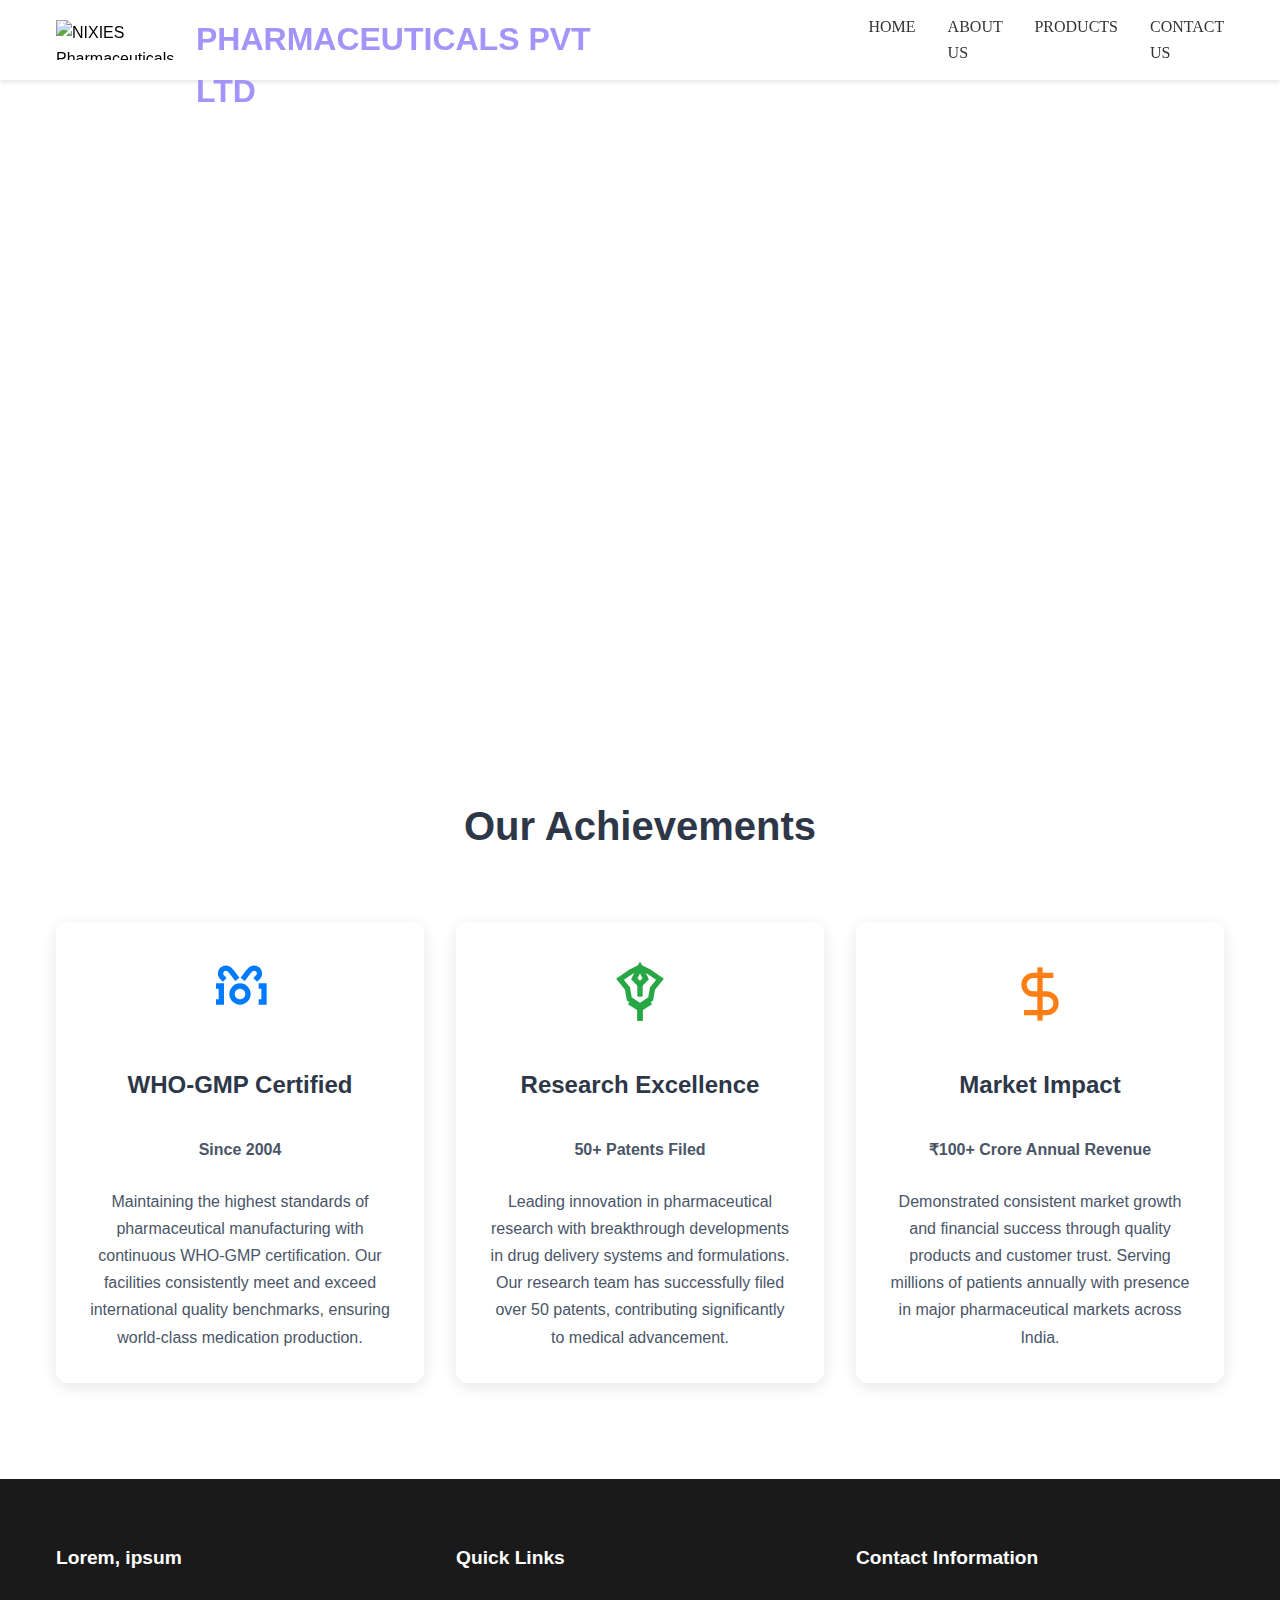
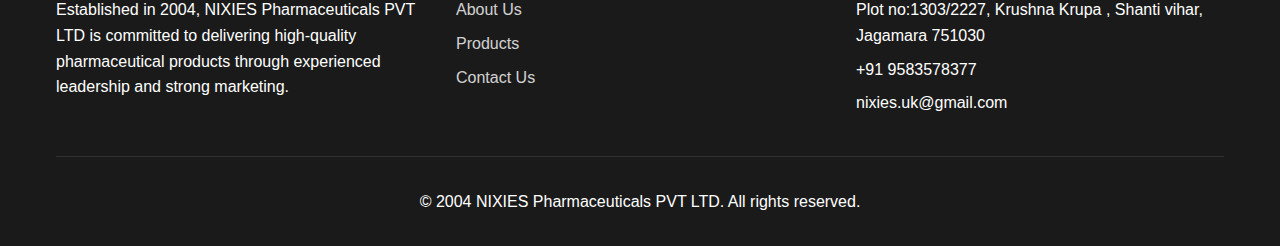
==== index.html @ 04ed1596 "Solve Image Problem" ====
<!DOCTYPE html>
<html lang="en">
<head>
    <meta charset="UTF-8">
    <meta name="viewport" content="width=device-width, initial-scale=1.0">
    <title>NIXIES PHARMACEUTICALS PVT LTD</title>
    <link rel="stylesheet" href="styles.css">
</head>
<body>
    <header class="header">
        <div class="container">
            <nav class="nav">
                <img src="./images/logo.jpg" alt="NIXIES Pharmaceuticals" class="logo">
                <h1 style="color: #A294F9; margin-right: 250px ;">NIXIES PHARMACEUTICALS PVT LTD</h1>
                <button class="menu-toggle" aria-label="Toggle menu">
                    <svg width="24" height="24" viewBox="0 0 24 24" fill="none" stroke="currentColor" stroke-width="2">
                        <line x1="3" y1="12" x2="21" y2="12"></line>
                        <line x1="3" y1="6" x2="21" y2="6"></line>
                        <line x1="3" y1="18" x2="21" y2="18"></line>
                    </svg>
                </button>
                <ul class="nav-links">
                    <li><a href="index.html">HOME</a></li>
                    <li><a href="about.html">ABOUT US</a></li>
                    <li><a href="product.html">PRODUCTS</a></li>
                    <li><a href="contact.html">CONTACT US</a></li>
                </ul>
            </nav>
        </div>
    </header>

    <main>
        <section class="hero">
            <div class="container hero-content">
                <div class="hero-text">
                    <!-- Hero content remains unchanged -->
                </div>
            </div>
        </section>

        <section class="divisions">
            <div class="container">
                <h2 class="section-title">Our Achievements</h2>
                <div class="cards">
                    <div class="card">
                        <div class="card-icon-wrapper">
                            <svg class="card-icon" viewBox="0 0 24 24" fill="none" stroke="#007bff" stroke-width="2">
                                <path d="M12 15a3 3 0 1 0 0-6 3 3 0 0 0 0 6Z"/>
                                <path d="M19 9h2v6h-2"/>
                                <path d="M3 9h2v6H3"/>
                                <path d="M17.7 6.7c.4-.4.8-.8 1.2-1.2a2 2 0 0 0-2.8-2.8C15 3.8 14 5.2 13 6.5"/>
                                <path d="M6.3 6.7c-.4-.4-.8-.8-1.2-1.2a2 2 0 0 1 2.8-2.8C9 3.8 10 5.2 11 6.5"/>
                            </svg>
                        </div>
                        <h3>WHO-GMP Certified</h3>
                        <p class="achievement-stat">Since 2004</p>
                        <p>Maintaining the highest standards of pharmaceutical manufacturing with continuous WHO-GMP certification. Our facilities consistently meet and exceed international quality benchmarks, ensuring world-class medication production.</p>
                    </div>
                    <div class="card">
                        <div class="card-icon-wrapper">
                            <svg class="card-icon" viewBox="0 0 24 24" fill="none" stroke="#28a745" stroke-width="2">
                                <path d="M8.56 3.69 12 2l3.44 1.69L19.5 6.5l-2.81 3.44L16 13.88l-4 2.62-4-2.62-.69-3.94L4.5 6.5l4.06-2.81Z"/>
                                <path d="m12 2-2.12 4.31L12 8.5l2.12-2.19L12 2Z"/>
                                <path d="M12 8.5V13"/>
                                <path d="m8 15 4 2.5V22"/>
                                <path d="m16 15-4 2.5V22"/>
                            </svg>
                        </div>
                        <h3>Research Excellence</h3>
                        <p class="achievement-stat">50+ Patents Filed</p>
                        <p>Leading innovation in pharmaceutical research with breakthrough developments in drug delivery systems and formulations. Our research team has successfully filed over 50 patents, contributing significantly to medical advancement.</p>
                    </div>
                    <div class="card">
                        <div class="card-icon-wrapper">
                            <svg class="card-icon" viewBox="0 0 24 24" fill="none" stroke="#fd7e14" stroke-width="2">
                                <path d="M12 2v20"/>
                                <path d="M17 5H9.5a3.5 3.5 0 0 0 0 7h5a3.5 3.5 0 0 1 0 7H6"/>
                            </svg>
                        </div>
                        <h3>Market Impact</h3>
                        <p class="achievement-stat">₹100+ Crore Annual Revenue</p>
                        <p>Demonstrated consistent market growth and financial success through quality products and customer trust. Serving millions of patients annually with presence in major pharmaceutical markets across India.</p>
                    </div>
                </div>
            </div>
        </section>
    </main>
    <footer class="footer">
        <div class="container">
            <div class="footer-grid">
                <div class="footer-section">
                    <h3>Lorem, ipsum </h3>
                    <p>Established in 2004, NIXIES Pharmaceuticals PVT LTD is committed to delivering high-quality pharmaceutical products through experienced leadership and strong marketing.</p>
                </div>
                <div class="footer-section">
                    <h3>Quick Links</h3>
                    <ul class="footer-links">
                        <li><a href="about.html">About Us</a></li>
                        <li><a href="product.html">Products</a></li>
                        <li><a href="contact.html">Contact Us</a></li>
                    </ul>
                </div>
                <div class="footer-section">
                    <h3>Contact Information</h3>
                    <ul class="footer-links">
                        <li>Plot no:1303/2227,
                            Krushna Krupa , Shanti vihar, Jagamara 751030
                        </li>
                        <li>+91 9583578377</li>
                        <li>nixies.uk@gmail.com</li>
                    </ul>
                </div>
            </div>
            <div class="footer-bottom">
                <p>&copy; 2004 NIXIES Pharmaceuticals PVT LTD. All rights reserved.</p>
            </div>
        </div>
    </footer>

    <script src="script.js"></script>
</body>
</html>
---- styles.css ----
/* Reset and base styles */
* {
    margin: 0;
    padding: 0;
    box-sizing: border-box;
}

body {
    font-family: -apple-system, BlinkMacSystemFont, "Segoe UI", Roboto, "Helvetica Neue", Arial, sans-serif;
    line-height: 1.6;
}

/* Header styles */
.header {
    position: sticky;
    top: 0;
    background: white;
    box-shadow: 0 2px 4px rgba(0,0,0,0.1);
    z-index: 1000;
}

.container {
    max-width: 1200px;
    margin: 0 auto;
    padding: 0 1rem;
}

.nav {
    display: flex;
    justify-content: space-between;
    align-items: center;
    height: 80px;
}

.logo {
    height: 40px;
}

.nav-links {
    color: #A294F9;
    font-family: 'Times New Roman', Times, serif;
    display: flex;
    gap: 2rem;
    list-style: none;
}

.nav-links a {
    text-decoration: none;
    color: #333;
    font-weight: 500;
    transition: color 0.3s;
}

.nav-links a:hover {
    color: #007bff;
}

.social-links {
    display: flex;
    gap: 1rem;
}

/* Hero section */
.hero {
    position: relative;
    height: 650px;
    color: white;
    background: url('./images/main.png') center/cover;
}

.hero-content {
    position: relative;
    height: 100%;
    display: flex;
    align-items: center;
}

.hero-text {
    max-width: 600px;
}

.hero-text h1 {
    font-size: 3.5rem;
    line-height: 1.2;
    margin-bottom: 1rem;
}

/* Divisions section */
.divisions {
    padding: 4rem 0;
}

.section-title {
    text-align: center;
    font-size: 2rem;
    margin-bottom: 3rem;
}

.cards {
    display: grid;
    grid-template-columns: repeat(auto-fit, minmax(300px, 1fr));
    gap: 2rem;
}

.card {
    padding: 2rem;
    border-radius: 8px;
    box-shadow: 0 2px 4px rgba(0,0,0,0.1);
    background: white;
}

.card-icon {
    width: 48px;
    height: 48px;
    margin-bottom: 1rem;
}

.card h3 {
    margin-bottom: 1rem;
    color: #333;
}

/* Footer */
.footer {
    background: #1a1a1a;
    color: #fff;
    padding: 4rem 0 2rem;
}

.footer-grid {
    display: grid;
    grid-template-columns: repeat(auto-fit, minmax(250px, 1fr));
    gap: 2rem;
    margin-bottom: 2rem;
}

.footer-section h3 {
    margin-bottom: 1.5rem;
    font-size: 1.2rem;
}

.footer-links {
    list-style: none;
}

.footer-links li {
    margin-bottom: 0.5rem;
}

.footer-links a {
    color: #fff;
    text-decoration: none;
    opacity: 0.8;
    transition: opacity 0.3s;
}

.footer-links a:hover {
    opacity: 1;
}

.footer-bottom {
    text-align: center;
    padding-top: 2rem;
    border-top: 1px solid rgba(255,255,255,0.1);
}

/* Mobile menu */
.menu-toggle {
    display: none;
    cursor: pointer;
}

@media (max-width: 768px) {
    .menu-toggle {
        display: block;
    }

    .nav-links {
        display: none;
        position: absolute;
        top: 80px;
        left: 0;
        right: 0;
        background: white;
        flex-direction: column;
        padding: 1rem;
        box-shadow: 0 2px 4px rgba(0,0,0,0.1);
    }

    .nav-links.active {
        display: flex;
    }

    .hero-text h1 {
        font-size: 2.5rem;
    }
}
.cards {
    display: grid;
    grid-template-columns: repeat(auto-fit, minmax(300px, 1fr));
    gap: 2rem;
    padding: 2rem 0;
}

.card {
    background: #ffffff;
    border-radius: 12px;
    padding: 2rem;
    box-shadow: 0 4px 15px rgba(0, 0, 0, 0.1);
    transition: transform 0.3s ease, box-shadow 0.3s ease;
    display: flex;
    flex-direction: column;
    gap: 1rem;
    text-align: center;
}

.card:hover {
    transform: translateY(-5px);
    box-shadow: 0 8px 25px rgba(0, 0, 0, 0.15);
}

.card-icon-wrapper {
    display: flex;
    justify-content: center;
    margin: 0.5rem 0;
}

.card-icon {
    width: 64px;
    height: 64px;
}

.card h3 {
    color: #2d3748;
    font-size: 1.5rem;
    margin-bottom: 0.5rem;
    font-weight: 700;
}

.achievement-stat {
    color: #A294F9;
    font-size: 1.25rem;
    font-weight: 600;
    margin: 0.5rem 0;
}

.card p {
    color: #4a5568;
    line-height: 1.7;
    font-size: 1rem;
}

.section-title {
    text-align: center;
    font-size: 2.5rem;
    margin-bottom: 2rem;
    color: #2d3748;
    font-weight: 700;
}

@media (max-width: 768px) {
    .cards {
        grid-template-columns: 1fr;
    }
    
    .card {
        margin: 0 1rem;
    }

    .section-title {
        font-size: 2rem;
    }
}
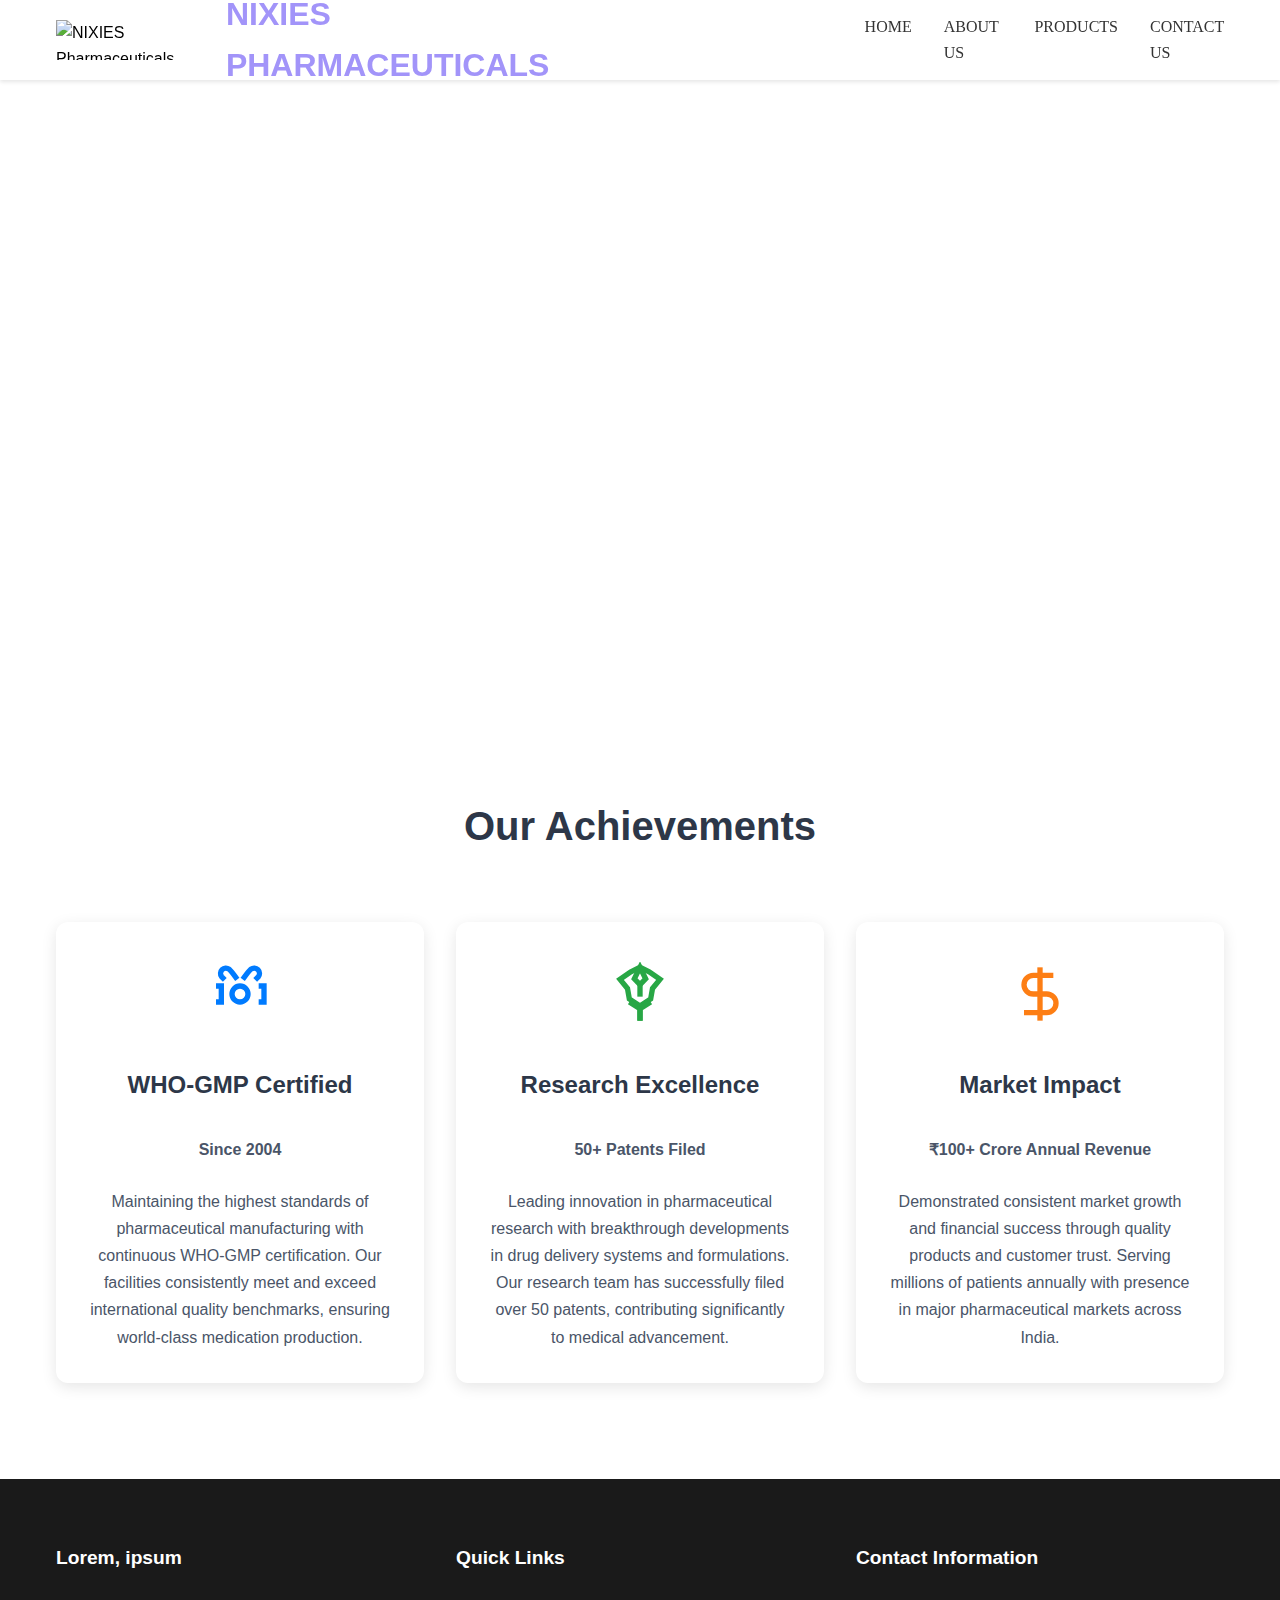
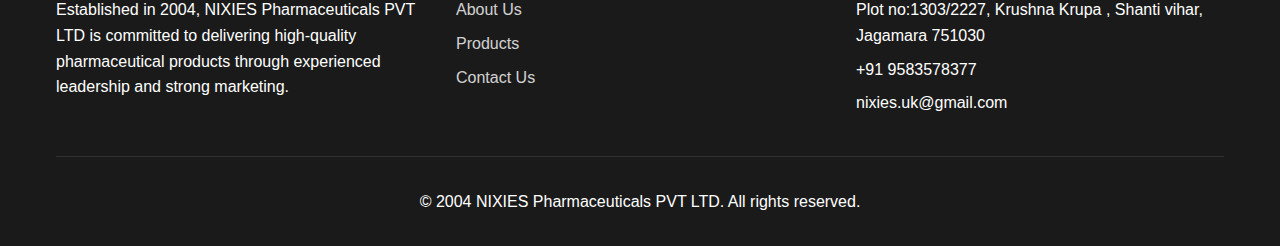
==== commit 0e70dba1: "Logo Update" ====
--- a/index.html
+++ b/index.html
@@ -11,7 +11,7 @@
         <div class="container">
             <nav class="nav">
                 <img src="./images/logo.jpg" alt="NIXIES Pharmaceuticals" class="logo">
-                <h1 style="color: #A294F9; margin-right: 250px ;">NIXIES PHARMACEUTICALS PVT LTD</h1>
+                <h1 style="color: #A294F9; margin-right: 250px ;">NIXIES PHARMACEUTICALS </h1>
                 <button class="menu-toggle" aria-label="Toggle menu">
                     <svg width="24" height="24" viewBox="0 0 24 24" fill="none" stroke="currentColor" stroke-width="2">
                         <line x1="3" y1="12" x2="21" y2="12"></line>
@@ -22,7 +22,7 @@
                 <ul class="nav-links">
                     <li><a href="index.html">HOME</a></li>
                     <li><a href="about.html">ABOUT US</a></li>
-                    <li><a href="product.html">PRODUCTS</a></li>
+                    <li><a href="products.html">PRODUCTS</a></li>
                     <li><a href="contact.html">CONTACT US</a></li>
                 </ul>
             </nav>
@@ -96,7 +96,7 @@
                     <h3>Quick Links</h3>
                     <ul class="footer-links">
                         <li><a href="about.html">About Us</a></li>
-                        <li><a href="product.html">Products</a></li>
+                        <li><a href="products.html">Products</a></li>
                         <li><a href="contact.html">Contact Us</a></li>
                     </ul>
                 </div>
